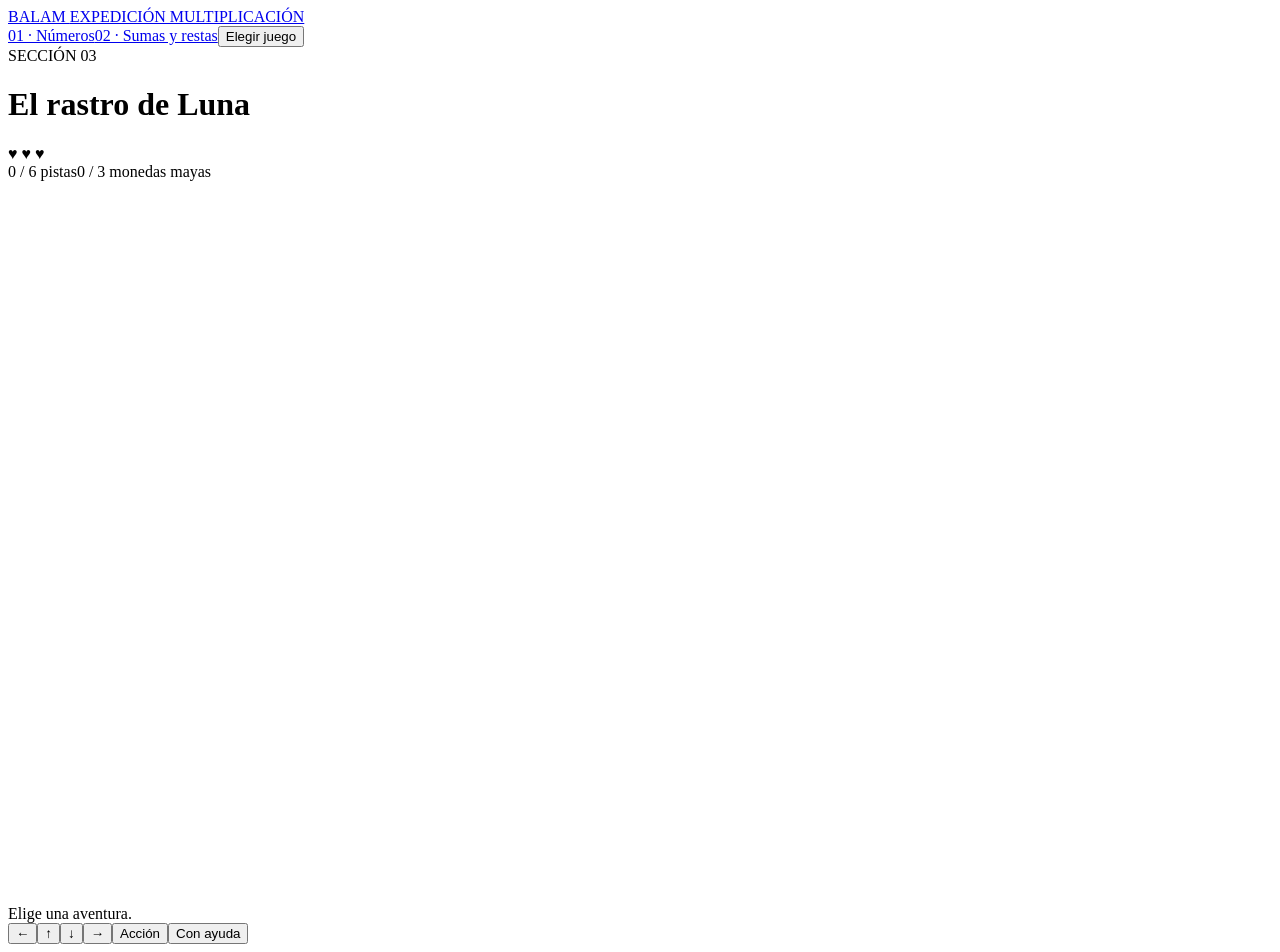
==== multiplicacion/index.html @ 0b6ae3db "Create five illustrated multiplication adventures with distinct interactive mechanics" ====
<!doctype html><html lang="es"><head><meta charset="utf-8"><meta name="viewport" content="width=device-width,initial-scale=1"><title>Balam · Expedición multiplicación</title><link rel="stylesheet" href="estilo.css?v=1"></head><body>
<header><a class="brand" href="./">BALAM <span>EXPEDICIÓN MULTIPLICACIÓN</span></a><nav><a href="../">01 · Números</a><a href="../sumas/">02 · Sumas y restas</a><button id="home">Elegir juego</button></nav></header>
<main><div class="hud"><div><span id="chapter">SECCIÓN 03</span><h1 id="title">El rastro de Luna</h1></div><div class="status"><div id="hearts" role="img" aria-label="3 corazones">♥ ♥ ♥</div><span id="progress">0 / 6 pistas</span><span id="coins">0 / 3 monedas mayas</span></div></div>
<div class="workspace"><section class="stage"><canvas id="scene" width="1280" height="720" tabindex="0" aria-label="Escenario interactivo de la expedición de Balam"></canvas><div id="message" role="status" aria-live="polite">Elige una aventura.</div><div class="touch"><button id="left" aria-label="Izquierda">←</button><button id="up" aria-label="Arriba">↑</button><button id="down" aria-label="Abajo">↓</button><button id="right" aria-label="Derecha">→</button><button id="action">Acción</button><button id="assist">Con ayuda</button></div></section>
<aside id="panel" aria-live="polite"></aside></div></main><div id="overlay" class="overlay"><section id="modal" class="modal" role="dialog" aria-modal="true" aria-label="Elegir aventura"></section></div>
<script src="datos.js"></script><script src="arte.js"></script><script src="juego.js"></script></body></html>
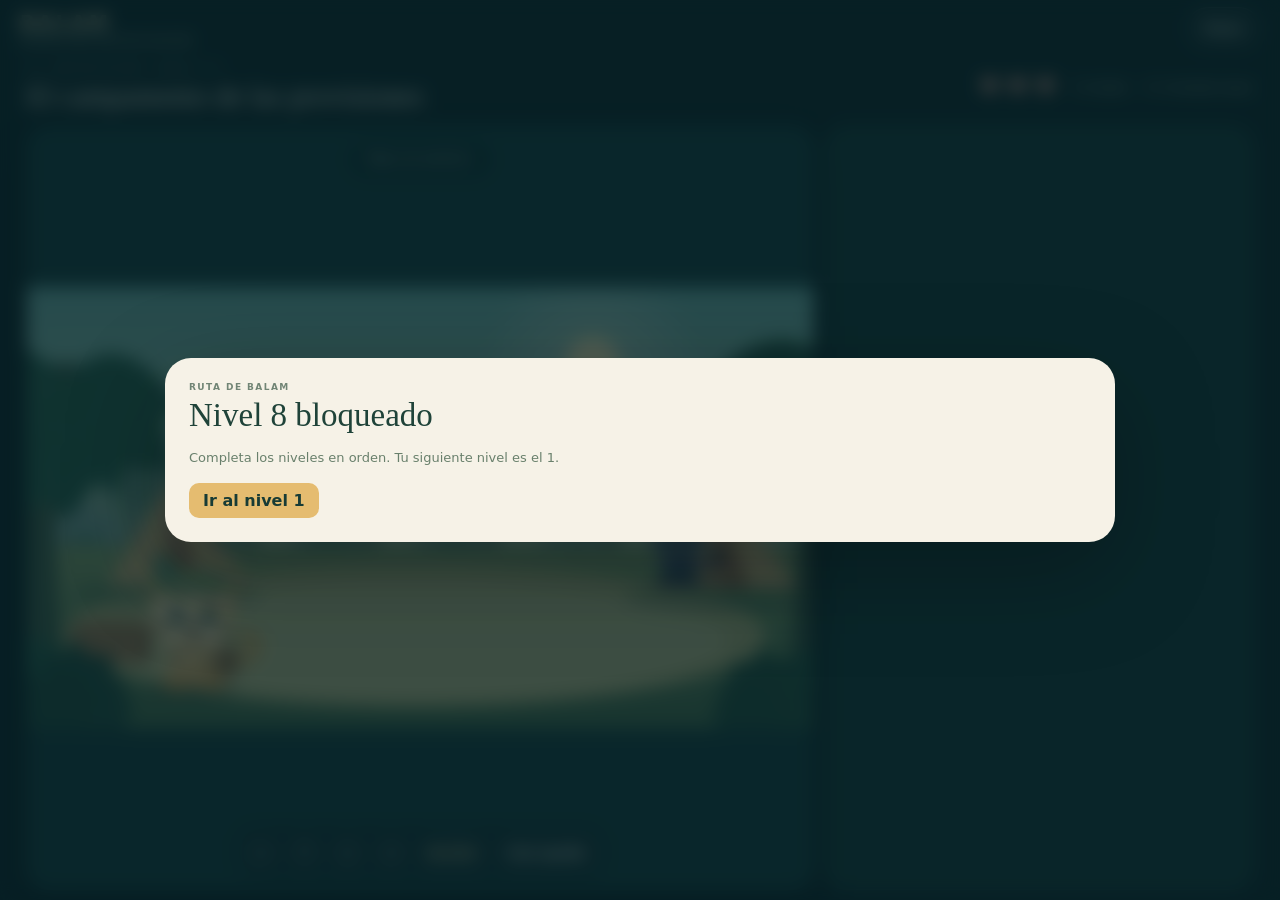
==== commit a0a0f230: "Compact Balam lessons and unlock levels in order" ====
--- a/multiplicacion/index.html
+++ b/multiplicacion/index.html
@@ -1,6 +1,6 @@
-<!doctype html><html lang="es"><head><meta charset="utf-8"><meta name="viewport" content="width=device-width,initial-scale=1"><title>Balam · Expedición multiplicación</title><link rel="stylesheet" href="estilo.css?v=1"></head><body>
-<header><a class="brand" href="./">BALAM <span>EXPEDICIÓN MULTIPLICACIÓN</span></a><nav><a href="../">01 · Números</a><a href="../sumas/">02 · Sumas y restas</a><button id="home">Elegir juego</button></nav></header>
+<!doctype html><html lang="es"><head><meta charset="utf-8"><meta name="viewport" content="width=device-width,initial-scale=1"><title>Balam · Expedición multiplicación</title><link rel="stylesheet" href="estilo.css?v=5"></head><body>
+<header><div class="brand">BALAM <span>EXPEDICIÓN MULTIPLICACIÓN</span></div><nav><button id="home">Pausa</button></nav></header>
 <main><div class="hud"><div><span id="chapter">SECCIÓN 03</span><h1 id="title">El rastro de Luna</h1></div><div class="status"><div id="hearts" role="img" aria-label="3 corazones">♥ ♥ ♥</div><span id="progress">0 / 6 pistas</span><span id="coins">0 / 3 monedas mayas</span></div></div>
 <div class="workspace"><section class="stage"><canvas id="scene" width="1280" height="720" tabindex="0" aria-label="Escenario interactivo de la expedición de Balam"></canvas><div id="message" role="status" aria-live="polite">Elige una aventura.</div><div class="touch"><button id="left" aria-label="Izquierda">←</button><button id="up" aria-label="Arriba">↑</button><button id="down" aria-label="Abajo">↓</button><button id="right" aria-label="Derecha">→</button><button id="action">Acción</button><button id="assist">Con ayuda</button></div></section>
 <aside id="panel" aria-live="polite"></aside></div></main><div id="overlay" class="overlay"><section id="modal" class="modal" role="dialog" aria-modal="true" aria-label="Elegir aventura"></section></div>
-<script src="datos.js"></script><script src="arte.js"></script><script src="juego.js"></script></body></html>
+<script src="datos.js"></script><script src="arte.js"></script><script src="../ruta.js?v=1"></script><script src="juego.js?v=5"></script></body></html>
--- a/multiplicacion/estilo.css
+++ b/multiplicacion/estilo.css
@@ -0,0 +1,29 @@
+:root{color-scheme:dark;--ink:#143d36;--paper:#f7f3e5;--accent:#e5bc70}*{box-sizing:border-box}html,body{width:100%;height:100%;overflow:hidden;overscroll-behavior:none}body{margin:0;background:#0b2425;color:#f5f0de;font-family:system-ui,Segoe UI,sans-serif;height:100dvh;display:flex;flex-direction:column}button,input,select{font:inherit}button{cursor:pointer;border:1px solid #ffffff26;background:#ffffff0c;color:inherit;min-height:42px;padding:10px 17px;border-radius:12px;font-weight:650;touch-action:manipulation}button:hover{background:#ffffff1c}button:disabled{opacity:.5;cursor:default}button:focus-visible,input:focus-visible,select:focus-visible,a:focus-visible,summary:focus-visible{outline:3px solid #efc45f;outline-offset:3px}header{padding:17px 27px;display:flex;align-items:center;justify-content:space-between;gap:20px;flex:0 0 auto}.brand{color:#f2deb3;text-decoration:none;font-size:19px;letter-spacing:.17em;font-weight:850}.brand span{font-size:8px;letter-spacing:.2em;display:block;margin-top:4px;color:#a6bca9}nav{display:flex;align-items:center;gap:19px}nav a{font-size:10px;color:#b1c8b9;text-decoration:none}nav button{font-size:11px;border-radius:999px}main{flex:1 1 auto;min-height:0;padding:0 27px 20px;display:flex;flex-direction:column}.hud{display:flex;justify-content:space-between;align-items:center;gap:20px;margin:4px 0 15px;flex:0 0 auto}.hud h1{font-family:Georgia,serif;font-size:29px;font-weight:400;margin:5px 0}.hud #chapter{font-size:9px;color:#96b9a7;letter-spacing:.13em}.status{display:flex;align-items:center;gap:17px;font-size:10px;color:#c5d5bf}#hearts{font-size:23px;white-space:nowrap;color:#e79e8a}.heart{position:relative;color:#526d60}.heart:after{content:'♥';position:absolute;inset:0;color:#efa590}.heart.half:after{clip-path:inset(0 50% 0 0)}.heart.empty:after{display:none}.workspace{display:grid;grid-template-columns:minmax(0,1fr) 325px;gap:18px;flex:1 1 auto;min-height:0}.stage{position:relative;min-width:0;min-height:0;overflow:hidden;border-radius:22px;background:#143d3b;box-shadow:0 20px 45px #0003}canvas{display:block;width:100%;height:100%;object-fit:contain;touch-action:none;outline:none}#message{position:absolute;top:15px;left:50%;transform:translateX(-50%);max-width:88%;width:max-content;padding:9px 17px;background:#082b2bd9;border:1px solid #ffffff1c;border-radius:999px;font-size:11px;line-height:1.5;text-align:center;pointer-events:none}.touch{position:absolute;bottom:13px;left:50%;transform:translateX(-50%);display:flex;gap:6px;padding:6px;border-radius:18px;background:#0a2729c9}.touch button{padding:7px 12px;min-height:38px;font-size:13px}.touch #action{color:#f2d996}.touch #left,.touch #right,.touch #up,.touch #down{touch-action:none;user-select:none}aside{background:#143a35;border:1px solid #ffffff13;border-radius:22px;padding:23px;overflow:auto;min-height:0;scrollbar-width:thin;overscroll-behavior:contain}.eyebrow{font-size:9px;color:#b5c9a5;letter-spacing:.16em;text-transform:uppercase;font-weight:750}aside h2{font-family:Georgia,serif;font-weight:400;font-size:24px;line-height:1.2;margin:10px 0 18px}.question{font-size:16px;line-height:1.65;color:#f0eddb}.instruction{font-size:11px;line-height:1.7;color:#afc6b4}.answer{margin:22px 0 14px}.answer label{font-size:10px;color:#b4c9b6;display:block}.answer input,.answer select,select{margin-top:7px;width:100%;padding:12px 13px;background:#f7f4e9;border:0;border-radius:10px;color:var(--ink);font-size:22px}.answer select{font-size:13px}.primary{background:var(--accent)!important;color:#173b35!important;border:0!important}.wide{width:100%;margin-top:8px}.row{display:flex;gap:7px;flex-wrap:wrap;margin:10px 0}.row button{font-size:11px;flex:1;padding:9px}.feedback{padding:11px 13px;background:#d0e6b613;border:1px solid #b6d79b24;border-radius:10px;color:#cbe0b4;font-size:12px;line-height:1.6;margin-top:13px}.feedback.warn{background:#f0b94b15;color:#f2d39d}.feedback:empty{display:none}details{border-top:1px solid #ffffff19;padding-top:14px;margin-top:19px;font-size:11px;line-height:1.7;color:#b4c9b6}summary{cursor:pointer}details p{margin:10px 0}.rail-choice{width:100%;margin-top:8px;display:flex;justify-content:space-between;align-items:center;background:#ffffff07}.rail-choice.chosen{border-color:#edc67f;background:#edc67f20}.rail-choice b{font-size:23px}.overlay{position:fixed;inset:0;z-index:10;display:grid;place-items:center;padding:22px;background:#071e25b5;backdrop-filter:blur(9px)}.hide{display:none!important}.modal{color-scheme:light;background:#f6f2e7;color:#1f4339;border-radius:26px;padding:35px;max-width:950px;width:100%;max-height:92dvh;overflow:auto;box-shadow:0 30px 100px #0004;scrollbar-width:thin}.modal .eyebrow{color:#718575}.modal h2{font-family:Georgia,serif;font-size:39px;font-weight:400;margin:12px 0}.modal p{font-size:13px;line-height:1.7;color:#69806c}.games{display:grid;grid-template-columns:repeat(5,1fr);gap:10px;margin:27px 0}.game-card{color:#264e40;background:#e8eadb;border:1px solid #ccd6c4;text-align:left;padding:18px 12px;border-radius:17px;min-height:170px;position:relative;overflow:hidden}.game-card:hover{background:#dce6cd}.game-card.active{border:2px solid #658b68}.game-card .mark{font-size:34px;display:block;margin:12px 0 20px;color:#68865a}.game-card small{display:block;font-size:8px;letter-spacing:.13em;color:#758770}.game-card b{display:block;font-size:13px;margin:7px 0}.game-card em{font-style:normal;font-size:9px;color:#7f9077}.settings{display:flex;gap:17px;align-items:flex-end;flex-wrap:wrap}.settings label{font-size:11px;color:#69816c;min-width:150px}.settings select{font-size:14px;border:1px solid #cedac4}.settings .primary{min-width:180px}.modal button{color:#244b3d;border-color:#bdcbb5;background:#e5ebda}.modal .result{display:flex;gap:24px;margin:20px 0}.result small{display:block;font-size:10px;color:#7b8874}.result b{display:block;font-size:30px;margin-top:7px;font-weight:500}@media(max-width:900px){.workspace{grid-template-columns:minmax(0,1fr) 280px;gap:10px}aside{padding:17px}.status{gap:10px}.games{grid-template-columns:repeat(3,1fr)}.game-card{min-height:130px}.game-card .mark{margin:4px 0 13px}.hud h1{font-size:23px}header{padding:12px 18px}main{padding:0 14px 12px}.touch button{padding:6px 9px;font-size:11px}}@media(max-width:650px){header{padding:8px 12px}.brand{font-size:14px}.brand span,nav a{display:none}nav button{font-size:10px;min-height:34px;padding:7px 12px}main{padding:0 8px 8px}.hud{margin:0 0 8px;gap:8px}.hud h1{font-size:19px}.status{display:block;text-align:right;font-size:8px}.status span{display:block}#hearts{font-size:18px}.workspace{grid-template-columns:1fr;grid-template-rows:minmax(140px,1fr) minmax(170px,.85fr);gap:8px}aside{border-radius:15px;padding:14px}aside h2{font-size:20px;margin:7px 0}.question{font-size:14px;margin:8px 0}.answer{margin:10px 0}.answer input{font-size:19px;padding:9px}.touch{bottom:8px}.touch button{min-height:30px;padding:5px 8px;font-size:10px}#message{font-size:9px;top:8px;padding:6px 11px}.modal{padding:23px}.modal h2{font-size:30px}.games{grid-template-columns:1fr 1fr;gap:8px}.game-card{min-height:100px;padding:11px}.game-card .mark{font-size:23px;margin:0 0 7px}.game-card b{font-size:12px}.overlay{padding:12px}}@media(max-height:650px) and (min-width:651px){header{padding:7px 22px}.brand span{display:none}.hud{margin:0 0 9px}.hud h1{font-size:23px}.hud #chapter{font-size:8px}aside{padding:17px}.question{font-size:14px}.answer{margin:13px 0}.games{margin:17px 0}.game-card{min-height:125px}.game-card .mark{margin:4px 0 12px}.modal{padding:25px}.modal h2{font-size:31px}}
+
+/* Los retos tienen acciones fijas y un botón visible para seguir leyendo. */
+header{padding:7px 20px}
+main{padding-bottom:10px}
+.hud{margin:0 0 8px}
+.workspace{grid-template-columns:minmax(0,1fr) minmax(300px,35%);gap:10px}
+aside{padding:10px 12px;scrollbar-color:#a3c7a5 #163a31}
+aside:has(.lectura){display:flex;flex-direction:column;overflow:hidden}
+.lectura{flex:1 1 auto;min-height:0;overflow:auto;overscroll-behavior:contain;scrollbar-gutter:stable;scrollbar-color:#a3c7a5 #163a31;padding-right:5px}
+aside h2{font-size:19px;margin:5px 0 6px}
+aside .question{font-size:15px;line-height:1.38;margin:4px 0 8px}
+aside .row{gap:5px;margin:4px 0}
+aside .row button,.acciones-fijas button{min-height:34px;padding:5px 9px}
+aside .instruction,aside .answer{margin:5px 0}
+aside .answer input,aside .answer select{margin:4px 0;padding:6px 8px;min-height:34px}
+aside details,.feedback{margin-top:7px;padding-top:6px}
+.rail-choice{min-height:34px;margin-top:4px;padding:4px 10px}
+.rail-choice b{font-size:18px}
+.acciones-fijas{display:flex;flex:0 0 auto;flex-wrap:wrap;gap:5px;border-top:1px solid #ffffff24;padding-top:6px;margin-top:5px}
+.acciones-fijas button{margin:0;width:auto;font-size:12px}
+.ver-mas[hidden]{display:none!important}
+.modal{padding:clamp(12px,3vh,24px);max-height:calc(100dvh - 20px);scrollbar-color:#6a917c #e7ebdf}
+.modal h2{font-size:clamp(21px,4.6vh,33px);margin:5px 0 9px}
+.modal .settings{gap:8px}
+.modal details{margin-top:8px;color:#315949}
+.ruta-link{display:inline-flex;align-items:center;border-radius:10px;padding:8px 14px;background:#e5bc70;color:#173b35;font-weight:700;text-decoration:none}
+@media(max-width:650px){.workspace{grid-template-columns:1fr;grid-template-rows:minmax(90px,1fr) minmax(160px,1.2fr)}main{padding:0 7px 6px}aside{padding:7px 9px}.hud h1{font-size:16px}}
+@media(max-height:370px){html,body{height:auto;min-height:100dvh;overflow:auto}main{min-height:310px}.workspace{min-height:260px}.overlay{overflow:auto}}
